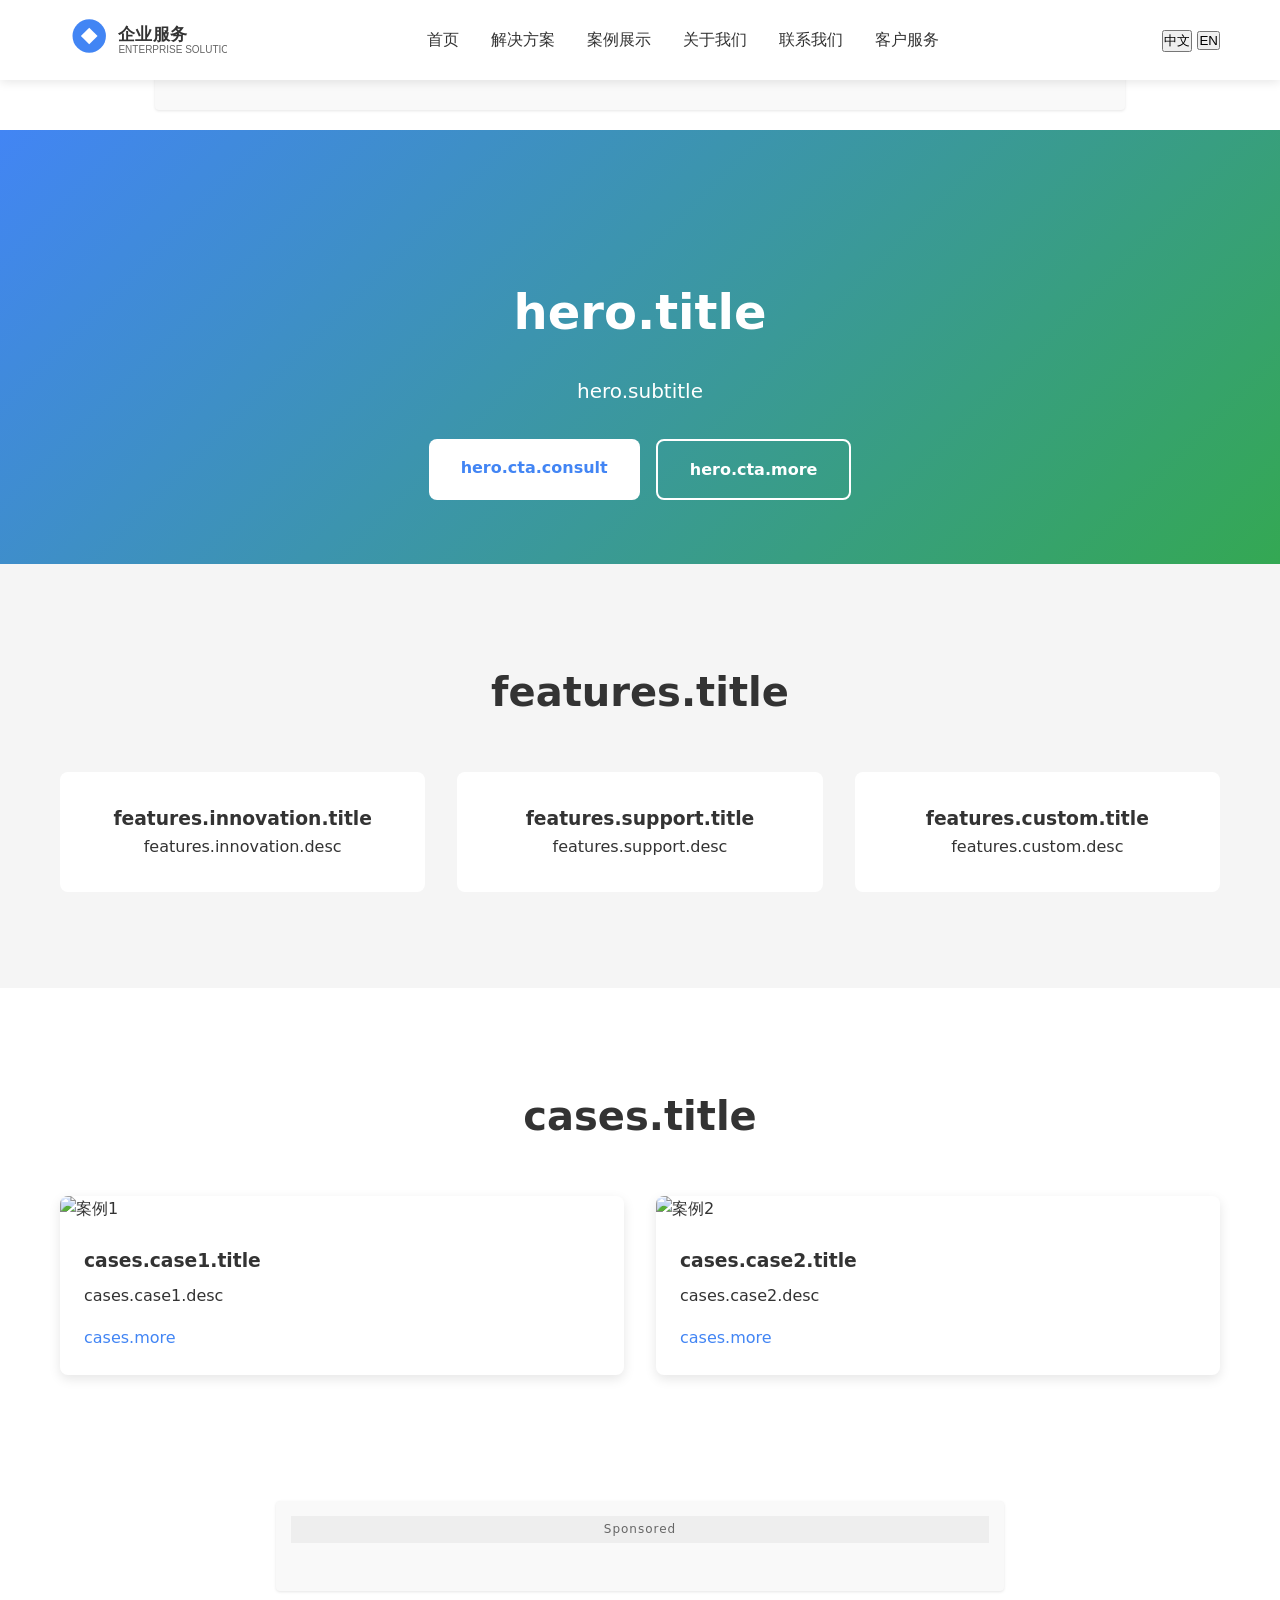
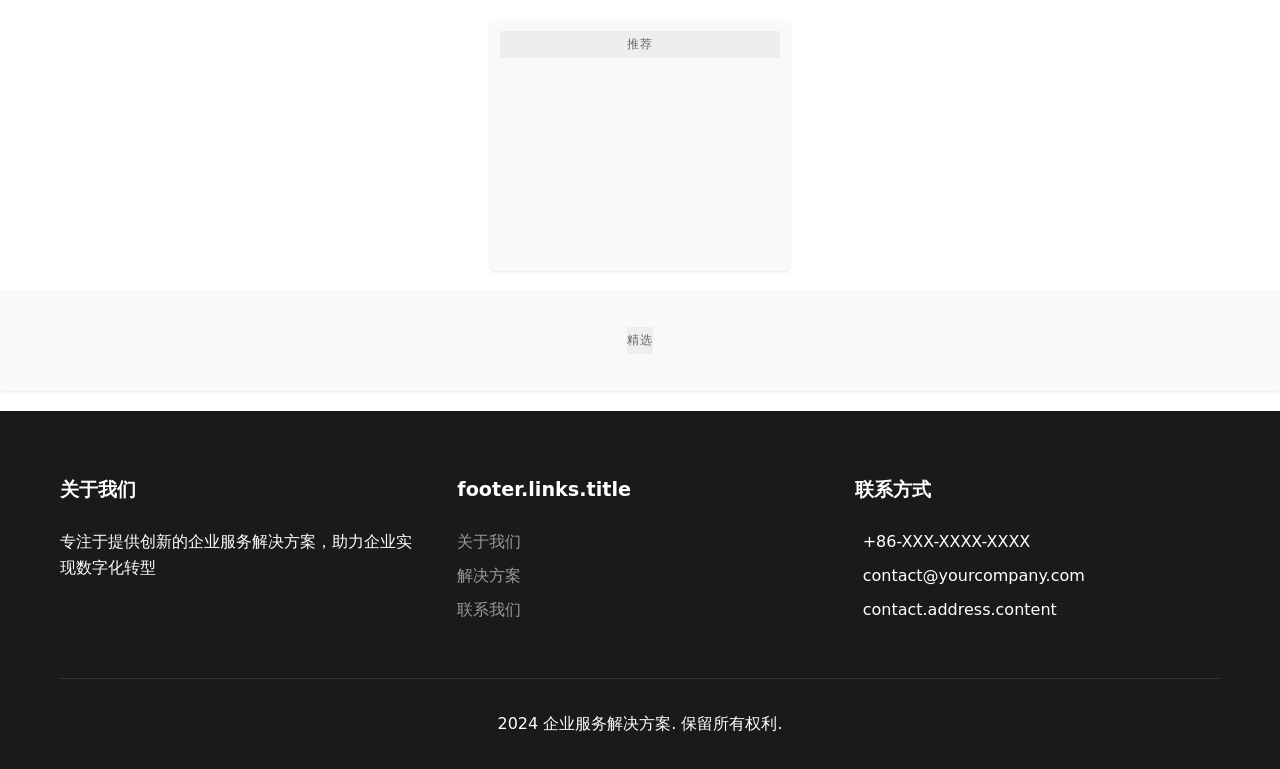
==== index.html @ 442997f0 "新增" ====
<!DOCTYPE html>
<html lang="zh-CN">
<head>
    <meta charset="UTF-8">
    <meta name="viewport" content="width=device-width, initial-scale=1.0">
    <meta name="description" content="专业的企业解决方案提供商 - 为您提供一站式服务">
    <meta name="keywords" content="企业服务,解决方案,专业咨询,技术支持">
    <meta name="robots" content="index, follow">
    <meta name="theme-color" content="#4285f4">
    <title data-i18n="page.title">企业服务解决方案 - 您的专业服务伙伴</title>
    <link rel="stylesheet" href="css/style.css">
    <link rel="stylesheet" href="css/ads.css">
    <link rel="preconnect" href="https://fonts.googleapis.com">
    <link rel="stylesheet" href="https://cdnjs.cloudflare.com/ajax/libs/font-awesome/6.0.0/css/all.min.css">
    <link rel="stylesheet" href="https://unpkg.com/aos@next/dist/aos.css">
    <link rel="icon" type="image/svg+xml" href="images/favicon.svg">
    <!-- 结构化数据 -->
    <script type="application/ld+json">
    {
        "@context": "https://schema.org",
        "@type": "Organization",
        "name": "企业服务解决方案",
        "url": "https://www.yourwebsite.com",
        "logo": "images/logo.svg",
        "contactPoint": {
            "@type": "ContactPoint",
            "telephone": "+86-XXX-XXXX-XXXX",
            "contactType": "customer service"
        }
    }
    </script>
    <!-- Google AdSense -->
    <script async src="https://pagead2.googlesyndication.com/pagead/js/adsbygoogle.js?client=ca-pub-YOUR_PUBLISHER_ID" crossorigin="anonymous"></script>
    <script>
        (adsbygoogle = window.adsbygoogle || []).push({});
    </script>
</head>
<body>
    <header class="main-header">
        <nav class="navbar">
            <div class="container">
                <div class="logo">
                    <a href="index.html">
                        <img src="images/logo.svg" alt="企业服务解决方案" data-i18n="[alt]nav.logo">
                    </a>
                </div>
                <button class="mobile-menu-toggle" aria-label="菜单">
                    <span></span>
                </button>
                <ul class="main-nav">
                    <li><a href="index.html" class="active" data-i18n="nav.home">首页</a></li>
                    <li><a href="category.html" data-i18n="nav.solutions">解决方案</a></li>
                    <li><a href="article.html" data-i18n="nav.cases">案例展示</a></li>
                    <li><a href="about.html" data-i18n="nav.about">关于我们</a></li>
                    <li><a href="contact.html" data-i18n="nav.contact">联系我们</a></li>
                    <li><a href="customer-service.html" data-i18n="nav.service">客户服务</a></li>
                </ul>
                <div class="language-switch">
                    <button onclick="changeLanguage('zh')" class="active">中文</button>
                    <button onclick="changeLanguage('en')">EN</button>
                </div>
            </div>
        </nav>
    </header>

    <div class="ad-container ad-banner" data-ad-label="Advertisement">
        <ins class="adsbygoogle"
             style="display:block"
             data-ad-client="ca-pub-YOUR_PUBLISHER_ID"
             data-ad-slot="BANNER_AD_SLOT"
             data-ad-format="auto"
             data-full-width-responsive="true"></ins>
    </div>

    <main class="main-content">
        <div class="content-wrapper">
            <div class="primary-content">
                <section class="hero">
                    <div class="container">
                        <h1 data-i18n="hero.title">创新的企业服务解决方案</h1>
                        <p class="lead" data-i18n="hero.subtitle">为您的企业提供量身定制的专业服务，助力企业数字化转型</p>
                        <div class="cta-group">
                            <a href="/contact.html" class="button primary" data-i18n="hero.cta.consult">免费咨询</a>
                            <a href="/category.html" class="button secondary" data-i18n="hero.cta.more">了解更多</a>
                        </div>
                    </div>
                </section>

                <section class="features">
                    <div class="container">
                        <h2 class="section-title" data-i18n="features.title">我们的优势</h2>
                        <div class="feature-grid">
                            <div class="feature-card">
                                <i class="icon-innovation"></i>
                                <h3 data-i18n="features.innovation.title">创新解决方案</h3>
                                <p data-i18n="features.innovation.desc">运用最新技术，为企业提供创新的解决方案</p>
                            </div>
                            <div class="feature-card">
                                <i class="icon-support"></i>
                                <h3 data-i18n="features.support.title">24/7支持服务</h3>
                                <p data-i18n="features.support.desc">全天候技术支持，确保您的业务永续运营</p>
                            </div>
                            <div class="feature-card">
                                <i class="icon-customization"></i>
                                <h3 data-i18n="features.custom.title">定制化服务</h3>
                                <p data-i18n="features.custom.desc">根据您的具体需求，提供个性化解决方案</p>
                            </div>
                        </div>
                    </div>
                </section>

                <section class="featured-cases">
                    <div class="container">
                        <h2 class="section-title" data-i18n="cases.title">成功案例</h2>
                        <div class="case-grid">
                            <article class="case-card">
                                <img src="images/case1.jpg" alt="案例1" loading="lazy">
                                <div class="case-content">
                                    <h3 data-i18n="cases.case1.title">某大型企业数字化转型</h3>
                                    <p data-i18n="cases.case1.desc">通过我们的解决方案，实现了效率提升300%</p>
                                    <a href="/article.html" class="read-more" data-i18n="cases.more">查看详情</a>
                                </div>
                            </article>
                            <article class="case-card">
                                <img src="images/case2.jpg" alt="案例2" loading="lazy">
                                <div class="case-content">
                                    <h3 data-i18n="cases.case2.title">中小企业一站式服务</h3>
                                    <p data-i18n="cases.case2.desc">帮助100+中小企业实现业务升级</p>
                                    <a href="/article.html" class="read-more" data-i18n="cases.more">查看详情</a>
                                </div>
                            </article>
                        </div>
                    </div>
                </section>

                <div class="ad-container ad-article" data-ad-label="Sponsored">
                    <ins class="adsbygoogle"
                         style="display:block; text-align:center;"
                         data-ad-layout="in-article"
                         data-ad-format="fluid"
                         data-ad-client="ca-pub-YOUR_PUBLISHER_ID"
                         data-ad-slot="ARTICLE_AD_SLOT"></ins>
                </div>
            </div>
            
            <aside class="sidebar">
                <div class="ad-container ad-sidebar" data-ad-label="推荐">
                    <ins class="adsbygoogle"
                         style="display:block"
                         data-ad-client="ca-pub-YOUR_PUBLISHER_ID"
                         data-ad-slot="SIDEBAR_AD_SLOT"
                         data-ad-format="auto"
                         data-full-width-responsive="true"></ins>
                </div>
            </aside>
        </div>
        
        <div class="ad-container ad-responsive" data-ad-label="精选">
            <ins class="adsbygoogle"
                 style="display:block"
                 data-ad-client="ca-pub-YOUR_PUBLISHER_ID"
                 data-ad-slot="RESPONSIVE_AD_SLOT"
                 data-ad-format="auto"
                 data-full-width-responsive="true"></ins>
        </div>
    </main>

    <footer class="main-footer">
        <div class="container">
            <div class="footer-grid">
                <div class="footer-col">
                    <h4 data-i18n="footer.about.title">关于我们</h4>
                    <p data-i18n="footer.about.desc">专注于提供创新的企业服务解决方案，助力企业实现数字化转型</p>
                </div>
                <div class="footer-col">
                    <h4 data-i18n="footer.links.title">快速链接</h4>
                    <ul>
                        <li><a href="/about.html" data-i18n="nav.about">关于我们</a></li>
                        <li><a href="/category.html" data-i18n="nav.solutions">服务内容</a></li>
                        <li><a href="/contact.html" data-i18n="nav.contact">联系方式</a></li>
                    </ul>
                </div>
                <div class="footer-col">
                    <h4 data-i18n="footer.contact.title">联系我们</h4>
                    <ul class="contact-info">
                        <li><i class="icon-phone"></i> <span>+86-XXX-XXXX-XXXX</span></li>
                        <li><i class="icon-email"></i> <span>contact@yourcompany.com</span></li>
                        <li><i class="icon-address"></i> <span data-i18n="contact.address.content">某某市某某区某某街道XX号</span></li>
                    </ul>
                </div>
            </div>
            <div class="footer-bottom">
                <p data-i18n="footer.copyright"> 2024 企业服务解决方案. All rights reserved.</p>
            </div>
        </div>
    </footer>

    <script src="js/i18n.js"></script>
    <script src="js/main.js" defer></script>
    <script src="js/i18n.js"></script>
</body>
</html>
---- css/style.css ----
/* 全局样式重置和基础设置 */
:root {
    --primary-color: #4285f4;
    --secondary-color: #34a853;
    --accent-color: #ea4335;
    --text-color: #333;
    --light-gray: #f5f5f5;
    --dark-gray: #666;
    --white: #fff;
    --max-width: 1200px;
    --header-height: 80px;
    --border-radius: 8px;
}

* {
    margin: 0;
    padding: 0;
    box-sizing: border-box;
}

body {
    font-family: 'Segoe UI', system-ui, -apple-system, sans-serif;
    line-height: 1.6;
    color: var(--text-color);
    overflow-x: hidden;
}

.container {
    max-width: var(--max-width);
    margin: 0 auto;
    padding: 0 20px;
}

/* 导航栏样式 */
.main-header {
    background: var(--white);
    box-shadow: 0 2px 10px rgba(0,0,0,0.1);
    position: fixed;
    width: 100%;
    top: 0;
    z-index: 1000;
}

.navbar {
    height: var(--header-height);
    display: flex;
    align-items: center;
}

.navbar .container {
    display: flex;
    justify-content: space-between;
    align-items: center;
    width: 100%;
}

.logo img {
    height: 50px;
    width: auto;
}

.main-nav {
    display: flex;
    list-style: none;
    gap: 2rem;
}

.main-nav a {
    text-decoration: none;
    color: var(--text-color);
    font-weight: 500;
    transition: color 0.3s;
}

.main-nav a:hover {
    color: var(--primary-color);
}

.main-nav .cta-button {
    background: var(--primary-color);
    color: var(--white);
    padding: 0.5rem 1.5rem;
    border-radius: var(--border-radius);
}

.main-nav .cta-button:hover {
    background: var(--secondary-color);
    color: var(--white);
}

/* 移动端菜单按钮 */
.mobile-menu-toggle {
    display: none;
    background: none;
    border: none;
    cursor: pointer;
    padding: 0.5rem;
}

/* Hero区域样式 */
.hero {
    padding: calc(var(--header-height) + 4rem) 0 4rem;
    background: linear-gradient(135deg, var(--primary-color) 0%, var(--secondary-color) 100%);
    color: var(--white);
    text-align: center;
}

.hero h1 {
    font-size: 3rem;
    margin-bottom: 1.5rem;
}

.hero .lead {
    font-size: 1.25rem;
    max-width: 600px;
    margin: 0 auto 2rem;
}

.cta-group {
    display: flex;
    gap: 1rem;
    justify-content: center;
}

.button {
    display: inline-block;
    padding: 1rem 2rem;
    border-radius: var(--border-radius);
    text-decoration: none;
    font-weight: 600;
    transition: all 0.3s;
}

.button.primary {
    background: var(--white);
    color: var(--primary-color);
}

.button.secondary {
    background: transparent;
    border: 2px solid var(--white);
    color: var(--white);
}

.button:hover {
    transform: translateY(-2px);
    box-shadow: 0 4px 12px rgba(0,0,0,0.15);
}

/* 特性区域样式 */
.features {
    padding: 6rem 0;
    background: var(--light-gray);
}

.section-title {
    text-align: center;
    font-size: 2.5rem;
    margin-bottom: 3rem;
}

.feature-grid {
    display: grid;
    grid-template-columns: repeat(auto-fit, minmax(300px, 1fr));
    gap: 2rem;
}

.feature-card {
    background: var(--white);
    padding: 2rem;
    border-radius: var(--border-radius);
    text-align: center;
    transition: transform 0.3s;
}

.feature-card:hover {
    transform: translateY(-10px);
}

.feature-card i {
    font-size: 3rem;
    color: var(--primary-color);
    margin-bottom: 1rem;
}

/* 案例展示区域样式 */
.featured-cases {
    padding: 6rem 0;
}

.case-grid {
    display: grid;
    grid-template-columns: repeat(auto-fit, minmax(350px, 1fr));
    gap: 2rem;
}

.case-card {
    background: var(--white);
    border-radius: var(--border-radius);
    overflow: hidden;
    box-shadow: 0 4px 12px rgba(0,0,0,0.1);
}

.case-card img {
    width: 100%;
    height: 200px;
    object-fit: cover;
}

.case-content {
    padding: 1.5rem;
}

.case-content h3 {
    margin-bottom: 0.5rem;
}

.read-more {
    display: inline-block;
    margin-top: 1rem;
    color: var(--primary-color);
    text-decoration: none;
    font-weight: 500;
}

/* 关于页面样式 */
.about-header {
    position: relative;
    background: linear-gradient(rgba(0,0,0,0.7), rgba(0,0,0,0.7)), url('../images/about-bg.jpg');
    background-size: cover;
    background-position: center;
    background-attachment: fixed;
    color: var(--white);
    padding: 8rem 0;
    text-align: center;
}

.about-header h1 {
    font-size: 3.5rem;
    margin-bottom: 1rem;
    opacity: 0;
    transform: translateY(20px);
    animation: fadeInUp 1s ease forwards;
}

.about-header .subtitle {
    font-size: 1.5rem;
    opacity: 0;
    transform: translateY(20px);
    animation: fadeInUp 1s ease 0.3s forwards;
}

/* 使命愿景区块 */
.mission-vision {
    display: grid;
    grid-template-columns: repeat(auto-fit, minmax(300px, 1fr));
    gap: 2rem;
    padding: 4rem 0;
}

.mission-box, .vision-box, .values-box {
    background: var(--white);
    padding: 2rem;
    border-radius: var(--border-radius);
    box-shadow: 0 4px 6px rgba(0,0,0,0.1);
    text-align: center;
    transition: transform 0.3s ease;
}

.mission-box:hover, .vision-box:hover, .values-box:hover {
    transform: translateY(-5px);
}

.mission-box .icon, .vision-box .icon, .values-box .icon {
    font-size: 2.5rem;
    margin-bottom: 1rem;
}

.values-list {
    list-style: none;
    padding: 0;
    margin: 1rem 0;
}

.values-list li {
    padding: 0.5rem;
    margin: 0.5rem 0;
    background: var(--light-gray);
    border-radius: var(--border-radius);
}

/* 时间线样式 */
.timeline {
    position: relative;
    padding: 2rem 0;
}

.timeline::before {
    content: '';
    position: absolute;
    left: 50%;
    transform: translateX(-50%);
    width: 2px;
    height: 100%;
    background: var(--primary-color);
}

.timeline-item {
    display: flex;
    justify-content: flex-end;
    padding-right: 50%;
    position: relative;
    margin-bottom: 2rem;
}

.timeline-item:nth-child(even) {
    justify-content: flex-start;
    padding-right: 0;
    padding-left: 50%;
}

.timeline-item .year {
    position: absolute;
    left: 50%;
    transform: translateX(-50%);
    background: var(--primary-color);
    color: var(--white);
    padding: 0.5rem 1rem;
    border-radius: var(--border-radius);
    font-weight: bold;
}

.timeline-item .event {
    width: 80%;
    background: var(--white);
    padding: 1.5rem;
    border-radius: var(--border-radius);
    box-shadow: 0 2px 4px rgba(0,0,0,0.1);
}

/* 团队成员样式 */
.team-section {
    padding: 4rem 0;
}

.team-grid {
    display: grid;
    grid-template-columns: repeat(auto-fill, minmax(250px, 1fr));
    gap: 2rem;
    margin-top: 2rem;
}

.team-member {
    text-align: center;
}

.member-photo {
    position: relative;
    margin-bottom: 1rem;
    overflow: hidden;
    border-radius: var(--border-radius);
}

.member-photo img {
    width: 100%;
    height: 300px;
    object-fit: cover;
    transition: transform 0.3s ease;
}

.member-photo:hover img {
    transform: scale(1.05);
}

.social-links {
    position: absolute;
    bottom: 0;
    left: 0;
    right: 0;
    background: rgba(0,0,0,0.7);
    padding: 1rem;
    opacity: 0;
    transform: translateY(100%);
    transition: all 0.3s ease;
}

.member-photo:hover .social-links {
    opacity: 1;
    transform: translateY(0);
}

.social-links a {
    color: var(--white);
    margin: 0 0.5rem;
    font-size: 1.2rem;
}

.team-member h3 {
    margin: 1rem 0 0.5rem;
}

.team-member .position {
    color: var(--primary-color);
    font-weight: 500;
    margin-bottom: 0.5rem;
}

.team-member .bio {
    font-size: 0.9rem;
    color: var(--text-light);
}

/* 统计数字样式 */
.stats-section {
    background: var(--primary-color);
    color: var(--white);
    padding: 4rem 0;
    margin: 4rem 0;
}

.stats-grid {
    display: grid;
    grid-template-columns: repeat(auto-fit, minmax(200px, 1fr));
    gap: 2rem;
    text-align: center;
}

.stat-number {
    font-size: 3rem;
    font-weight: bold;
    margin-bottom: 0.5rem;
}

.stat-label {
    font-size: 1.1rem;
    opacity: 0.9;
}

/* 联系信息样式 */
.contact-grid {
    display: grid;
    grid-template-columns: repeat(auto-fit, minmax(250px, 1fr));
    gap: 2rem;
    margin-top: 2rem;
}

.contact-item {
    text-align: center;
    padding: 2rem;
    background: var(--white);
    border-radius: var(--border-radius);
    box-shadow: 0 2px 4px rgba(0,0,0,0.1);
}

.contact-item .icon {
    font-size: 2rem;
    margin-bottom: 1rem;
}

.contact-item h3 {
    margin-bottom: 1rem;
    color: var(--primary-color);
}

.contact-item a {
    color: var(--text-color);
    text-decoration: none;
    transition: color 0.3s;
}

.contact-item a:hover {
    color: var(--primary-color);
}

/* 语言切换按钮样式 */
.language-switch {
    position: relative;
    margin-left: 1.5rem;
}

.language-toggle {
    display: flex;
    align-items: center;
    padding: 0.5rem 1rem;
    background: transparent;
    border: 2px solid var(--primary-color);
    border-radius: var(--border-radius);
    color: var(--primary-color);
    font-weight: 500;
    cursor: pointer;
    transition: all 0.3s ease;
}

.language-toggle:hover {
    background: var(--primary-color);
    color: var(--white);
}

.language-toggle::after {
    content: '';
    display: inline-block;
    margin-left: 0.5rem;
    width: 0.6rem;
    height: 0.6rem;
    border: 2px solid currentColor;
    border-top: 0;
    border-right: 0;
    transform: rotate(-45deg) translateY(-2px);
    transition: transform 0.3s ease;
}

.language-toggle:hover::after {
    transform: rotate(-225deg) translateY(-2px);
}

.language-toggle span {
    display: inline-block;
    min-width: 3rem;
    text-align: center;
}

/* 移动端适配 */
@media (max-width: 768px) {
    .language-switch {
        margin-left: 1rem;
    }

    .language-toggle {
        padding: 0.4rem 0.8rem;
        font-size: 0.9rem;
    }
}

/* Dark Theme Support */
@media (prefers-color-scheme: dark) {
    .language-toggle {
        border-color: var(--white);
        color: var(--white);
    }

    .language-toggle:hover {
        background: var(--white);
        color: var(--primary-color);
    }
}

/* 表单样式增强 */
.form-group {
    position: relative;
    margin-bottom: 1.5rem;
}

.form-control {
    transition: all 0.3s ease;
    border: 2px solid var(--light-gray);
}

.form-control:focus {
    border-color: var(--primary-color);
    box-shadow: 0 0 0 3px rgba(var(--primary-color-rgb), 0.1);
}

.form-control.valid {
    border-color: #28a745;
}

.form-control.invalid {
    border-color: #dc3545;
}

/* 错误消息样式 */
.error-message {
    color: #dc3545;
    font-size: 0.875rem;
    margin-top: 0.25rem;
    display: block;
    opacity: 0;
    transform: translateY(-10px);
    animation: slideDown 0.3s ease forwards;
}

@keyframes slideDown {
    to {
        opacity: 1;
        transform: translateY(0);
    }
}

/* 表单消息样式 */
.form-message {
    padding: 1rem;
    border-radius: var(--border-radius);
    margin-bottom: 1rem;
    animation: fadeIn 0.3s ease;
}

.form-message.success {
    background-color: #d4edda;
    color: #155724;
    border: 1px solid #c3e6cb;
}

.form-message.error {
    background-color: #f8d7da;
    color: #721c24;
    border: 1px solid #f5c6cb;
}

/* 提交按钮加载状态 */
button[type="submit"] {
    position: relative;
    transition: all 0.3s ease;
}

button[type="submit"].loading {
    color: transparent;
}

button[type="submit"].loading::after {
    content: "";
    position: absolute;
    width: 20px;
    height: 20px;
    top: 50%;
    left: 50%;
    margin: -10px 0 0 -10px;
    border: 3px solid rgba(255,255,255,0.3);
    border-radius: 50%;
    border-top-color: #fff;
    animation: spin 1s infinite linear;
}

/* 文件上传预览 */
.file-preview {
    display: grid;
    grid-template-columns: repeat(auto-fill, minmax(150px, 1fr));
    gap: 1rem;
    margin-top: 1rem;
}

.file-preview-item {
    position: relative;
    border: 1px solid var(--light-gray);
    border-radius: var(--border-radius);
    padding: 0.5rem;
    background: #fff;
}

.file-preview-item img {
    width: 100%;
    height: 100px;
    object-fit: cover;
    border-radius: calc(var(--border-radius) - 2px);
}

.file-preview-item span {
    display: block;
    margin-top: 0.5rem;
    font-size: 0.875rem;
    overflow: hidden;
    text-overflow: ellipsis;
    white-space: nowrap;
}

.file-preview-item .remove-file {
    position: absolute;
    top: -0.5rem;
    right: -0.5rem;
    width: 20px;
    height: 20px;
    border-radius: 50%;
    background: #dc3545;
    color: #fff;
    border: none;
    cursor: pointer;
    display: flex;
    align-items: center;
    justify-content: center;
    font-size: 1rem;
    line-height: 1;
    padding: 0;
    transition: all 0.2s ease;
}

.file-preview-item .remove-file:hover {
    background: #c82333;
    transform: scale(1.1);
}

.file-preview-item.document {
    display: flex;
    align-items: center;
    padding: 1rem;
}

.file-preview-item.document::before {
    content: "📄";
    font-size: 1.5rem;
    margin-right: 0.5rem;
}

/* 移动端适配 */
@media (max-width: 768px) {
    .file-preview {
        grid-template-columns: repeat(auto-fill, minmax(120px, 1fr));
    }
    
    .file-preview-item img {
        height: 80px;
    }
}

/* 页脚样式 */
.main-footer {
    background: #1a1a1a;
    color: var(--white);
    padding: 4rem 0 2rem;
}

.footer-grid {
    display: grid;
    grid-template-columns: repeat(auto-fit, minmax(250px, 1fr));
    gap: 2rem;
    margin-bottom: 3rem;
}

.footer-col h4 {
    color: var(--white);
    margin-bottom: 1.5rem;
    font-size: 1.2rem;
}

.footer-col ul {
    list-style: none;
}

.footer-col ul li {
    margin-bottom: 0.5rem;
}

.footer-col a {
    color: #999;
    text-decoration: none;
    transition: color 0.3s;
}

.footer-col a:hover {
    color: var(--white);
}

.contact-info li {
    display: flex;
    align-items: center;
    gap: 0.5rem;
}

.footer-bottom {
    text-align: center;
    padding-top: 2rem;
    border-top: 1px solid #333;
}

/* 响应式设计 */
@media (max-width: 768px) {
    .mobile-menu-toggle {
        display: block;
    }

    .main-nav {
        display: none;
        position: absolute;
        top: var(--header-height);
        left: 0;
        width: 100%;
        background: var(--white);
        flex-direction: column;
        padding: 1rem 0;
        box-shadow: 0 2px 10px rgba(0,0,0,0.1);
    }

    .main-nav.active {
        display: flex;
    }

    .main-nav li {
        width: 100%;
        text-align: center;
        padding: 0.5rem 0;
    }

    .hero h1 {
        font-size: 2rem;
    }

    .cta-group {
        flex-direction: column;
    }

    .button {
        width: 100%;
        text-align: center;
    }
}

/* 动画效果 */
@keyframes fadeIn {
    from {
        opacity: 0;
        transform: translateY(20px);
    }
    to {
        opacity: 1;
        transform: translateY(0);
    }
}

.feature-card, .case-card {
    animation: fadeIn 0.6s ease-out forwards;
}

/* 辅助类 */
.text-center {
    text-align: center;
}

.mb-1 { margin-bottom: 1rem; }
.mb-2 { margin-bottom: 2rem; }
.mb-3 { margin-bottom: 3rem; }

.mt-1 { margin-top: 1rem; }
.mt-2 { margin-top: 2rem; }
.mt-3 { margin-top: 3rem; }

/* 返回顶部按钮 */
.back-to-top {
    position: fixed;
    bottom: 2rem;
    right: 2rem;
    width: 3rem;
    height: 3rem;
    background: var(--primary-color);
    color: var(--white);
    border: none;
    border-radius: 50%;
    cursor: pointer;
    opacity: 0;
    visibility: hidden;
    transition: all 0.3s ease;
    z-index: 1000;
    font-size: 1.5rem;
    box-shadow: 0 2px 5px rgba(0,0,0,0.2);
}

.back-to-top.show {
    opacity: 1;
    visibility: visible;
}

.back-to-top:hover {
    transform: translateY(-3px);
    box-shadow: 0 4px 8px rgba(0,0,0,0.3);
}

/* 图片预览 */
.image-preview-overlay {
    position: fixed;
    top: 0;
    left: 0;
    width: 100%;
    height: 100%;
    background: rgba(0,0,0,0.9);
    display: flex;
    justify-content: center;
    align-items: center;
    z-index: 1100;
    cursor: pointer;
}

.preview-image {
    max-width: 90%;
    max-height: 90vh;
    object-fit: contain;
    border-radius: var(--border-radius);
}

/* 页面加载动画 */
.page-loader {
    position: fixed;
    top: 0;
    left: 0;
    width: 100%;
    height: 100%;
    background: var(--white);
    display: flex;
    justify-content: center;
    align-items: center;
    z-index: 2000;
    transition: opacity 0.5s ease;
}

.loader-spinner {
    width: 50px;
    height: 50px;
    border: 4px solid var(--light-gray);
    border-top-color: var(--primary-color);
    border-radius: 50%;
    animation: spin 1s linear infinite;
}

@keyframes spin {
    to {
        transform: rotate(360deg);
    }
}

/* 内容加载动画 */
.animate-on-scroll {
    opacity: 0;
    transform: translateY(20px);
    transition: all 0.6s ease;
}

.animate-on-scroll.animated {
    opacity: 1;
    transform: translateY(0);
}

.content-loaded .animate-on-scroll {
    animation: fadeInUp 0.8s ease forwards;
}

@keyframes fadeInUp {
    from {
        opacity: 0;
        transform: translateY(20px);
    }
    to {
        opacity: 1;
        transform: translateY(0);
    }
}

/* 移动端适配 */
@media (max-width: 768px) {
    .back-to-top {
        bottom: 1rem;
        right: 1rem;
        width: 2.5rem;
        height: 2.5rem;
        font-size: 1.2rem;
    }
    
    .preview-image {
        max-width: 95%;
    }
}

/* 关于页面样式响应式适配 */
@media (max-width: 768px) {
    .about-header {
        padding: 6rem 0;
    }
    
    .about-header h1 {
        font-size: 2.5rem;
    }
    
    .about-header .subtitle {
        font-size: 1.2rem;
    }
    
    .timeline::before {
        left: 0;
    }
    
    .timeline-item {
        padding-right: 0;
        padding-left: 2rem;
    }
    
    .timeline-item:nth-child(even) {
        padding-left: 2rem;
    }
    
    .timeline-item .year {
        left: 0;
        transform: translateX(-50%);
    }
    
    .timeline-item .event {
        width: 100%;
    }
    
    .stats-grid {
        grid-template-columns: repeat(2, 1fr);
    }
    
    .stat-number {
        font-size: 2.5rem;
    }
}

/* 动画效果 */
@keyframes fadeInUp {
    from {
        opacity: 0;
        transform: translateY(20px);
    }
    to {
        opacity: 1;
        transform: translateY(0);
    }
}

.fade-in {
    opacity: 0;
    transform: translateY(20px);
}

[data-aos] {
    opacity: 0;
    transition-property: transform, opacity;
}

[data-aos].aos-animate {
    opacity: 1;
}

/* 页面过渡动画 */
.page-transition {
    opacity: 0;
    transform: translateY(20px);
    transition: opacity 0.6s ease, transform 0.6s ease;
}

.page-transition.visible {
    opacity: 1;
    transform: translateY(0);
}

/* 卡片悬浮效果 */
.card {
    background: var(--white);
    border-radius: var(--border-radius);
    box-shadow: 0 2px 8px rgba(0, 0, 0, 0.1);
    transition: all 0.3s ease;
}

.card:hover {
    transform: translateY(-5px);
    box-shadow: 0 8px 16px rgba(0, 0, 0, 0.15);
}

/* 按钮点击波纹效果 */
.btn {
    position: relative;
    overflow: hidden;
}

.btn::after {
    content: '';
    position: absolute;
    top: 50%;
    left: 50%;
    width: 0;
    height: 0;
    background: rgba(255, 255, 255, 0.2);
    border-radius: 50%;
    transform: translate(-50%, -50%);
    transition: width 0.6s ease, height 0.6s ease;
}

.btn:active::after {
    width: 300%;
    height: 300%;
}

/* 滚动进度条 */
.scroll-progress {
    position: fixed;
    top: 0;
    left: 0;
    width: 0;
    height: 3px;
    background: var(--primary-color);
    z-index: 1000;
    transition: width 0.1s ease;
}

/* 图片加载效果 */
.img-lazy {
    opacity: 0;
    transform: scale(0.95);
    transition: opacity 0.5s ease, transform 0.5s ease;
}

.img-lazy.loaded {
    opacity: 1;
    transform: scale(1);
}

/* 表单输入聚焦效果增强 */
.form-control {
    border: 2px solid transparent;
    background: var(--bg-light);
    transition: all 0.3s ease;
}

.form-control:focus {
    border-color: var(--primary-color);
    background: var(--white);
    box-shadow: 0 0 0 3px rgba(var(--primary-rgb), 0.1);
}

/* 加载动画 */
.loading-spinner {
    display: inline-block;
    width: 20px;
    height: 20px;
    border: 2px solid rgba(var(--primary-rgb), 0.3);
    border-radius: 50%;
    border-top-color: var(--primary-color);
    animation: spin 0.8s linear infinite;
}

@keyframes spin {
    to {
        transform: rotate(360deg);
    }
}

/* 错误提示增强 */
.error-message {
    background: var(--error-bg);
    color: var(--error-color);
    padding: 0.75rem 1rem;
    border-radius: var(--border-radius);
    font-size: 0.9rem;
    opacity: 0;
    transform: translateY(-10px);
    transition: all 0.3s ease;
}

.error-message.show {
    opacity: 1;
    transform: translateY(0);
}

/* 成功提示增强 */
.success-message {
    background: var(--success-bg);
    color: var(--success-color);
    padding: 0.75rem 1rem;
    border-radius: var(--border-radius);
    font-size: 0.9rem;
    opacity: 0;
    transform: translateY(-10px);
    transition: all 0.3s ease;
}

.success-message.show {
    opacity: 1;
    transform: translateY(0);
}

/* 客户服务页面样式 */
.service-channels {
    padding: 4rem 0;
    background: var(--bg-light);
}

.channels-grid {
    display: grid;
    grid-template-columns: repeat(auto-fit, minmax(280px, 1fr));
    gap: 2rem;
    margin-top: 2rem;
}

.channel-item {
    text-align: center;
    padding: 2rem;
    transition: transform 0.3s ease, box-shadow 0.3s ease;
}

.channel-item:hover {
    transform: translateY(-5px);
    box-shadow: 0 10px 20px rgba(0, 0, 0, 0.1);
}

.channel-item .icon {
    font-size: 2.5rem;
    color: var(--primary-color);
    margin-bottom: 1rem;
}

.channel-item h3 {
    margin-bottom: 1rem;
    color: var(--heading-color);
}

.channel-item p {
    margin-bottom: 1.5rem;
    color: var(--text-color);
}

/* FAQ样式 */
.faq {
    padding: 4rem 0;
}

.faq-grid {
    display: grid;
    gap: 1rem;
    margin-top: 2rem;
}

.faq-item {
    border: 1px solid var(--border-color);
    border-radius: var(--border-radius);
    overflow: hidden;
}

.faq-header {
    display: flex;
    justify-content: space-between;
    align-items: center;
    padding: 1rem;
    background: var(--white);
    cursor: pointer;
}

.faq-header h3 {
    margin: 0;
    font-size: 1.1rem;
    color: var(--heading-color);
}

.toggle-btn {
    background: none;
    border: none;
    color: var(--primary-color);
    cursor: pointer;
    transition: transform 0.3s ease;
}

.faq-item.active .toggle-btn {
    transform: rotate(180deg);
}

.faq-content {
    padding: 0;
    max-height: 0;
    overflow: hidden;
    transition: all 0.3s ease;
    background: var(--bg-light);
}

.faq-item.active .faq-content {
    padding: 1rem;
    max-height: 1000px;
}

/* 服务流程样式 */
.support-process {
    padding: 4rem 0;
    background: var(--bg-light);
}

.process-grid {
    display: grid;
    grid-template-columns: repeat(auto-fit, minmax(220px, 1fr));
    gap: 2rem;
    margin-top: 2rem;
}

.process-item {
    text-align: center;
    position: relative;
}

.process-number {
    width: 40px;
    height: 40px;
    background: var(--primary-color);
    color: var(--white);
    border-radius: 50%;
    display: flex;
    align-items: center;
    justify-content: center;
    margin: 0 auto 1rem;
    font-weight: bold;
}

.process-item::after {
    content: '';
    position: absolute;
    top: 20px;
    right: -1rem;
    width: 2rem;
    height: 2px;
    background: var(--primary-color);
}

.process-item:last-child::after {
    display: none;
}

/* 满意度调查样式 */
.satisfaction-survey {
    padding: 4rem 0;
}

.survey-form {
    max-width: 600px;
    margin: 2rem auto;
}

.rating {
    display: flex;
    flex-direction: row-reverse;
    justify-content: flex-end;
    gap: 0.5rem;
}

.rating input {
    display: none;
}

.rating label {
    cursor: pointer;
    font-size: 1.5rem;
    color: #ddd;
    transition: color 0.3s ease;
}

.rating label:hover,
.rating label:hover ~ label,
.rating input:checked ~ label {
    color: var(--primary-color);
}

/* 在线客服小部件样式 */
.chat-widget {
    position: fixed;
    bottom: -400px;
    right: 2rem;
    width: 300px;
    height: 400px;
    background: var(--white);
    border-radius: var(--border-radius);
    box-shadow: 0 0 20px rgba(0, 0, 0, 0.1);
    display: flex;
    flex-direction: column;
    transition: bottom 0.3s ease;
    z-index: 1000;
}

.chat-widget.active {
    bottom: 0;
}

.chat-header {
    padding: 1rem;
    background: var(--primary-color);
    color: var(--white);
    border-radius: var(--border-radius) var(--border-radius) 0 0;
    display: flex;
    justify-content: space-between;
    align-items: center;
}

.chat-header h3 {
    margin: 0;
    font-size: 1.1rem;
}

.close-chat {
    background: none;
    border: none;
    color: var(--white);
    cursor: pointer;
}

.chat-messages {
    flex: 1;
    padding: 1rem;
    overflow-y: auto;
}

.chat-message {
    margin-bottom: 1rem;
    padding: 0.5rem 1rem;
    border-radius: var(--border-radius);
    max-width: 80%;
}

.chat-message.user {
    background: var(--primary-color);
    color: var(--white);
    margin-left: auto;
}

.chat-message.bot {
    background: var(--bg-light);
    color: var(--text-color);
}

.chat-input {
    padding: 1rem;
    border-top: 1px solid var(--border-color);
    display: flex;
    gap: 0.5rem;
}

.chat-input input {
    flex: 1;
    padding: 0.5rem;
    border: 1px solid var(--border-color);
    border-radius: var(--border-radius);
}

.send-message {
    background: var(--primary-color);
    color: var(--white);
    border: none;
    padding: 0.5rem 1rem;
    border-radius: var(--border-radius);
    cursor: pointer;
}

/* 响应式适配 */
@media (max-width: 768px) {
    .channels-grid {
        grid-template-columns: 1fr;
    }

    .process-grid {
        grid-template-columns: 1fr;
    }

    .process-item::after {
        display: none;
    }

    .chat-widget {
        width: 100%;
        right: 0;
        border-radius: 0;
    }
}
---- css/ads.css ----
/* 广告位通用样式 */
.ad-container {
    margin: 20px auto;
    text-align: center;
    overflow: hidden;
    background: #f9f9f9;
    border-radius: 4px;
    box-shadow: 0 1px 3px rgba(0,0,0,0.1);
    transition: all 0.3s ease;
}

.ad-container::before {
    content: attr(data-ad-label);
    display: block;
    font-size: 12px;
    color: #666;
    text-align: center;
    padding: 4px 0;
    background: #eee;
    letter-spacing: 1px;
}

/* 横幅广告样式 */
.ad-banner {
    width: 100%;
    max-width: 970px;
    min-height: 90px;
    margin: 20px auto;
    padding: 15px;
}

/* 侧边栏广告样式 */
.ad-sidebar {
    width: 300px;
    min-height: 250px;
    margin: 15px auto;
    padding: 10px;
    position: sticky;
    top: 20px;
}

/* 响应式广告容器 */
.ad-responsive {
    width: 100%;
    height: auto;
    min-height: 100px;
    padding: 15px;
    display: flex;
    justify-content: center;
    align-items: center;
}

/* 文章内嵌广告 */
.ad-article {
    max-width: 728px;
    min-height: 90px;
    margin: 30px auto;
    padding: 15px;
}

/* 移动端适配 */
@media (max-width: 768px) {
    .ad-banner {
        min-height: 60px;
        padding: 10px;
    }
    
    .ad-sidebar {
        width: 100%;
        max-width: 300px;
        position: static;
    }
    
    .ad-article {
        min-height: 60px;
        margin: 20px auto;
    }
}

/* 高DPI屏幕优化 */
@media (-webkit-min-device-pixel-ratio: 2), (min-resolution: 192dpi) {
    .ad-container {
        border: 0.5px solid #eee;
    }
}
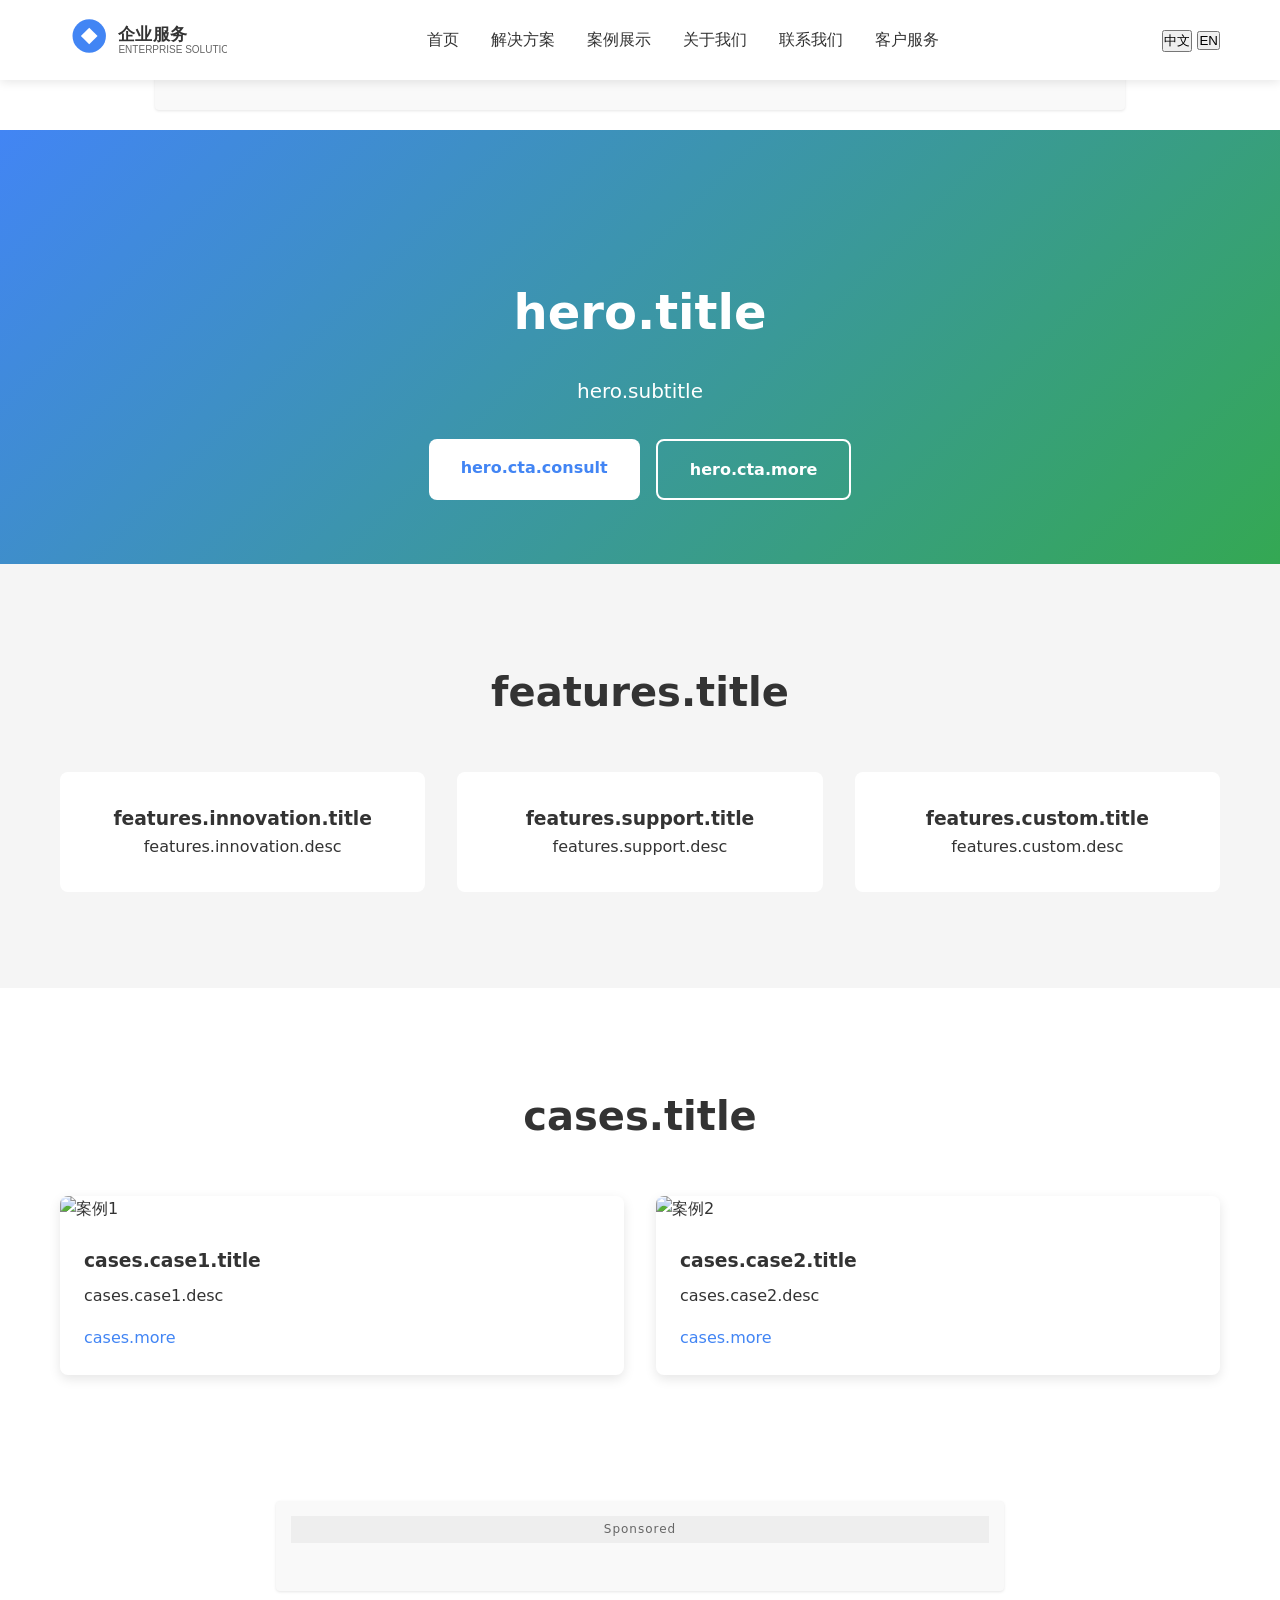
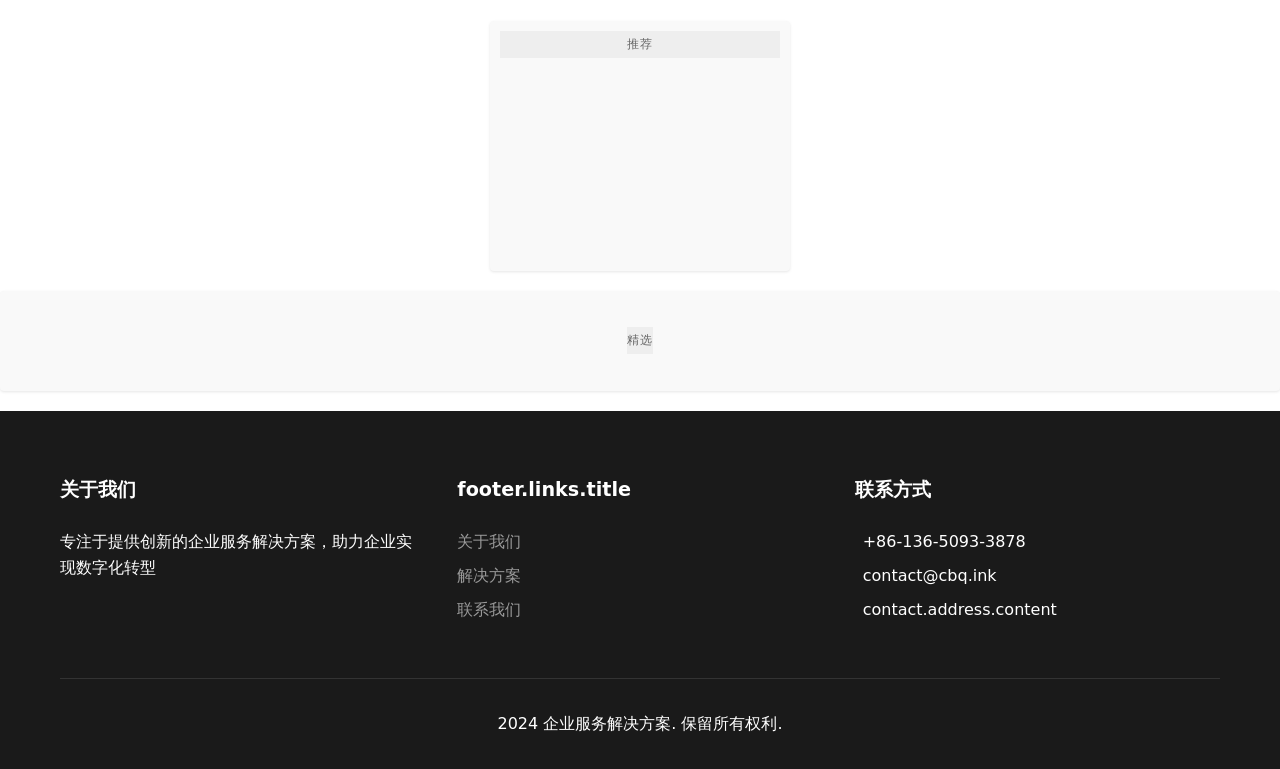
==== commit 1d0492c1: "Update index.html" ====
--- a/index.html
+++ b/index.html
@@ -20,17 +20,17 @@
         "@context": "https://schema.org",
         "@type": "Organization",
         "name": "企业服务解决方案",
-        "url": "https://www.yourwebsite.com",
+        "url": "https://www.cbq.ink",
         "logo": "images/logo.svg",
         "contactPoint": {
             "@type": "ContactPoint",
-            "telephone": "+86-XXX-XXXX-XXXX",
+            "telephone": "+86-136-5093-3878",
             "contactType": "customer service"
         }
     }
     </script>
     <!-- Google AdSense -->
-    <script async src="https://pagead2.googlesyndication.com/pagead/js/adsbygoogle.js?client=ca-pub-YOUR_PUBLISHER_ID" crossorigin="anonymous"></script>
+    <script async src="https://pagead2.googlesyndication.com/pagead/js/adsbygoogle.js?client=ca-pub-5066440472869180" crossorigin="anonymous"></script>
     <script>
         (adsbygoogle = window.adsbygoogle || []).push({});
     </script>
@@ -66,7 +66,7 @@
     <div class="ad-container ad-banner" data-ad-label="Advertisement">
         <ins class="adsbygoogle"
              style="display:block"
-             data-ad-client="ca-pub-YOUR_PUBLISHER_ID"
+             data-ad-client="ca-pub-5066440472869180"
              data-ad-slot="BANNER_AD_SLOT"
              data-ad-format="auto"
              data-full-width-responsive="true"></ins>
@@ -138,7 +138,7 @@
                          style="display:block; text-align:center;"
                          data-ad-layout="in-article"
                          data-ad-format="fluid"
-                         data-ad-client="ca-pub-YOUR_PUBLISHER_ID"
+                         data-ad-client="ca-pub-5066440472869180"
                          data-ad-slot="ARTICLE_AD_SLOT"></ins>
                 </div>
             </div>
@@ -147,7 +147,7 @@
                 <div class="ad-container ad-sidebar" data-ad-label="推荐">
                     <ins class="adsbygoogle"
                          style="display:block"
-                         data-ad-client="ca-pub-YOUR_PUBLISHER_ID"
+                         data-ad-client="ca-pub-5066440472869180"
                          data-ad-slot="SIDEBAR_AD_SLOT"
                          data-ad-format="auto"
                          data-full-width-responsive="true"></ins>
@@ -158,7 +158,7 @@
         <div class="ad-container ad-responsive" data-ad-label="精选">
             <ins class="adsbygoogle"
                  style="display:block"
-                 data-ad-client="ca-pub-YOUR_PUBLISHER_ID"
+                 data-ad-client="ca-pub-5066440472869180"
                  data-ad-slot="RESPONSIVE_AD_SLOT"
                  data-ad-format="auto"
                  data-full-width-responsive="true"></ins>
@@ -183,14 +183,14 @@
                 <div class="footer-col">
                     <h4 data-i18n="footer.contact.title">联系我们</h4>
                     <ul class="contact-info">
-                        <li><i class="icon-phone"></i> <span>+86-XXX-XXXX-XXXX</span></li>
-                        <li><i class="icon-email"></i> <span>contact@yourcompany.com</span></li>
-                        <li><i class="icon-address"></i> <span data-i18n="contact.address.content">某某市某某区某某街道XX号</span></li>
+                        <li><i class="icon-phone"></i> <span>+86-136-5093-3878</span></li>
+                        <li><i class="icon-email"></i> <span>contact@cbq.ink</span></li>
+                        <li><i class="icon-address"></i> <span data-i18n="contact.address.content">广州市天河区</span></li>
                     </ul>
                 </div>
             </div>
             <div class="footer-bottom">
-                <p data-i18n="footer.copyright"> 2024 企业服务解决方案. All rights reserved.</p>
+                <p data-i18n="footer.copyright"> 2025企业服务解决方案. All rights reserved.</p>
             </div>
         </div>
     </footer>
